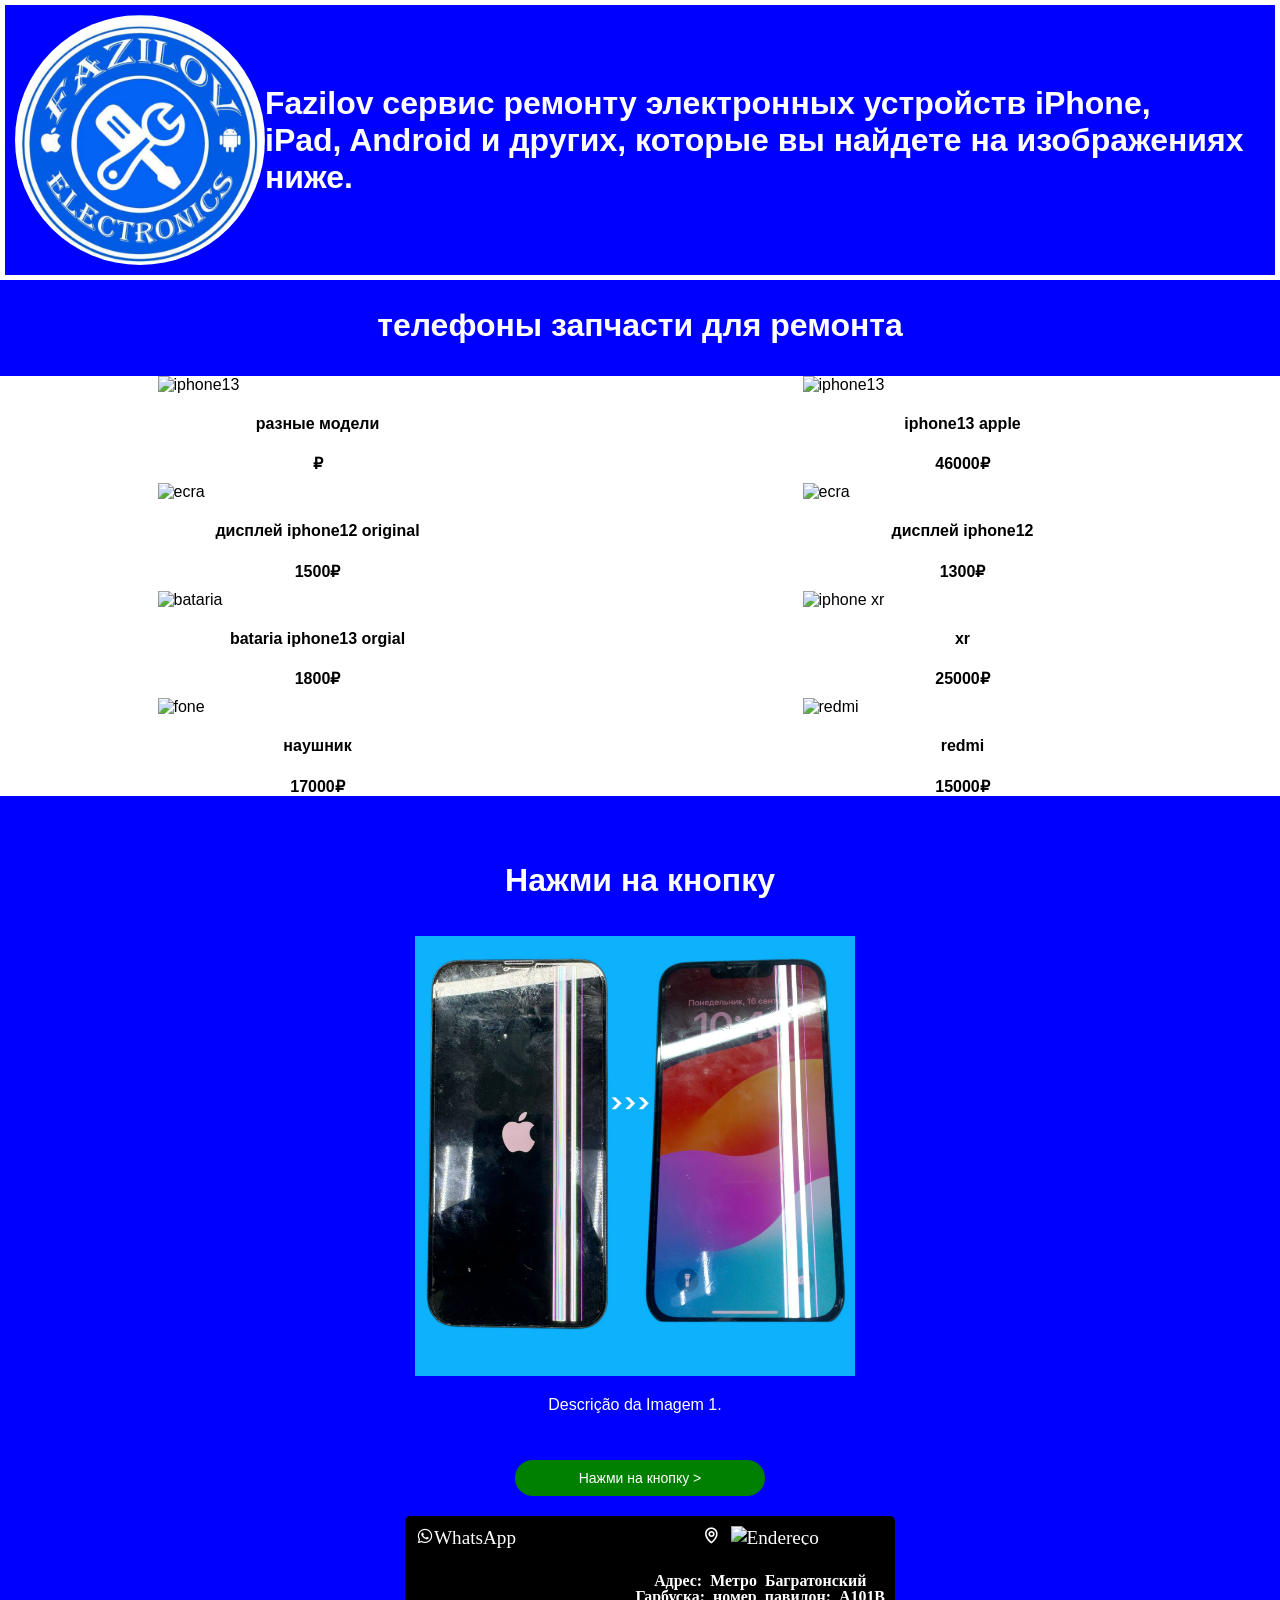
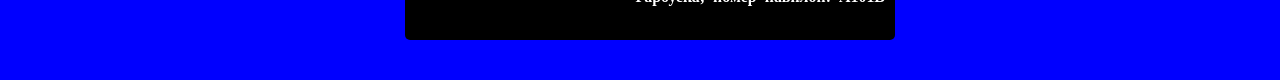
==== index.html @ f4b544a4 "Update index.htmla" ====
<!DOCTYPE html>
<html lang="pt-BR">

<head>
    <meta charset="UTF-8">
    <meta name="viewport" content="width=device-width, initial-scale=1.0">
    <title>Exibir Imagens Sequencialmente</title>
    <link rel="stylesheet" href="index.css">
    <link rel="stylesheet" href="https://unpkg.com/boxicons@latest/css/boxicons.min.css">
</head>

<body>
    <header class="logo">
        <img class="imglogo" src="./imagens/logotipo.png" alt="Logotipo">
        <h1>
            Fazilov сервис ремонту электронных устройств iPhone,<br> iPad, Android и других, которые
            вы найдете на изображениях ниже.
        </h1>
    </header>

    <h2>телефоны запчасти для ремонта</h2>
    <div class="containner">
    <div class="produtos">
        <img src="./imagens/celulares.webp" alt="iphone13" onclick="ampliar">
        <h4>разные модели</h4>
        <strong>₽</strong>
    </div>
    <div class="produtos">
        <img src="./imagens/iphone preto.png" alt="iphone13" onclick="ampliar">
        <h4>iphone13 apple</h4>
        <strong>46000₽</strong>
    </div>
    <div class="produtos">
        <img src="./imagens/ecrans.jpg" alt="ecra" onclick="ampliar">
        <h4>дисплей iphone12 original</h4>
        <strong>1500₽</strong>
    </div>
    <div class="produtos">
        <img src="./imagens/ecra.png" alt="ecra" onclick="ampliar">
        <h4>дисплей iphone12</h4>
        <strong>1300₽</strong>
    </div>
    <div class="produtos">
        <img src="./imagens/bataria.png" alt="bataria" onclick="ampliar">
        <h4>bataria iphone13 orgial</h4>
        <strong>1800₽</strong>
    </div>
    <div class="produtos">
        <img src="./imagens/xr preto.png" alt="iphone xr" onclick="ampliar">
        <h4>xr</h4>
        <strong>25000₽</strong>
    </div>
    <div class="produtos">
        <img src="./imagens/fones.png" alt="fone" onclick="ampliar">
        <h4>наушник</h4>
        <strong>17000₽</strong>
    </div>
    <div class="produtos">
        <img src="./imagens/redmi.png" alt="redmi" onclick="ampliar">
        <h4>redmi</h4>
        <strong>15000₽</strong>
    </div>
</div>
   

    <div class="container">
        <h2>Нажми на кнопку</h2>
        <div id="listaDeImagens">
            <div class="item" id="imagem1">
                <img src="./imagens/balckbear.png" alt="Imagem 1">
                <p>Descrição da Imagem 1.</p>
            </div>
            <div class="item" id="imagem2">
                <img src="./imagens/iphone13.png" alt="Imagem 2">
                <p>Descrição da Imagem 2.</p>
            </div>
            <div class="item" id="imagem3">
                <img src="./imagens/ipone12.png" alt="Imagem 3">
                <p>Descrição da Imagem 3.</p>
            </div>
            <div class="item" id="imagem4">
                <img src="./imagens/ipone13.png" alt="Imagem 4">
                <p>Descrição da Imagem 4.</p>
            </div>
            <div class="item" id="imagem5">
                <img src="./imagens/iponexr.png" alt="Imagem 5">
                <p>Descrição da Imagem 5.</p>
            </div>
        </div>
        <button id="showImageButton">Нажми на кнопку > </button>
    
    

    <main class="contato">
        <a href="https://wa.me/79998132441" target="_blank"><i class='bx bxl-whatsapp'>WhatsApp</i></a>
        <a href="https://www.google.com/maps?q=Метро Багратион+горбушка,+moscow" target="_blank">
            <i class='bx bx-map'>
                <img class="adresimg" src="./imagens/adres.png" alt="Endereço">
                <h5>Адрес: Метро Багратонский<br> Гарбуска; номер павилон: A101B</h5>
            </i>
        </a>
    </main>

    <script src="index.js"></script>
</body>

</html>
---- index.css ----
body {
    width: 100%;
    padding: 0;
    margin: 0;
    background-color: blue;
    font-family: Arial, sans-serif;
}

.container {
    padding: 20px;
    max-width: 470px;
    margin: 20px auto;
    text-align: center;
    color: white;
}

h1 {
    color: white;
}

.logo {
    display: flex;
    align-items: center;
    justify-content: center;
    border: 5px solid white;

    padding: 10px;
    background-color: blue;
}

.imglogo {
    width: 100%;
    max-width: 250px;
    /* Tamanho máximo para o logo */
    height: auto;
    border-radius: 60%;
}

#listaDeImagens {
    display: flex;
    /* Usar flexbox para exibir imagens em linha */
    overflow-x: auto;
    /* Permite rolagem horizontal se necessário */
    padding: 10px 0;
}

.item {
    display: flex;
    /* Flex para centralizar o conteúdo */
    flex-direction: column;
    /* Coloca imagem e descrição em coluna */
    margin: 0 10px;
    /* Espaçamento entre as imagens */
}

.item img {
    width: 440px;
    /* Tamanho fixo para as imagens */
    height: auto;
}

button {
    padding: 10px;
    background-color: green;
    color: white;
    border: none;
    cursor: pointer;
    width: 250px;
    border-radius: 50px;
    font-size: 14px;
    margin: 20px 0;
}

button:hover {
    background-color: red;
}

.contato {
    display: flex;
    flex-direction: inline;
    justify-content: center;
    justify-content: space-between;
    padding: 10px;
    color: white;
    background-color: black;
    width: 100%;

    border-radius: 5px;

}

i {
    color: white;
    font-size: larger;
}

.containner {
    width: 100%;
    display: grid;
    grid-template-columns: repeat(2, 1fr);
    gap: 10px;
    align-items: center;
    justify-content: center;
    background-color: white;
    margin-top: 2rem;

}

h2 {
    font-size: xx-large;
    text-align: center;
    color: white;
}

.produtos {
    display: flex;
    flex-direction: column;
    align-items: center;
    justify-content: center;

}

img {
    width: 20em;
}

.adresimg {
    width: 30px;
    /* Ajuste o tamanho do ícone do endereço */
}



/* Media Queries para responsividade */
@media (max-width: 900px) {
    body {
        text-align: center;
        /* Centraliza todo o texto do corpo */
    }

    .logo {
        margin-bottom: 20px;
        /* Espaçamento abaixo do cabeçalho */
    }

    .imglogo {
        max-width: 120px;
        /* Reduz o tamanho do logo em telas menores */
    }

    h1,
    h2 {
        font-size: 1.5em;
        /* Ajusta o tamanho da fonte dos títulos */
    }

    .containner {
        display: flex;
        flex-wrap: wrap;
        /* Permite que os produtos se movam para a linha seguinte */
        justify-content: center;
        /* Centraliza os produtos */
    }

    .produtos {
        margin: 10px;
        /* Espaçamento entre os produtos */
        text-align: center;
        /* Centraliza o texto dentro dos produtos */
    }

    .produtos img {
        max-width: 100%;
        /* Imagem ocupa 100% da largura do contêiner */
        height: auto;
        /* Mantém a proporção da imagem */
    }

    .container {
        padding: 10px;
        text-align: center;
        /* Centraliza o texto */
    }

    #listaDeImagens {
        display: flex;
        flex-direction: column;
        /* Muda a direção para coluna em telas menores */
        align-items: center;
        /* Centraliza os itens */
    }

    .item {
        margin: 10px 0;
        /* Espaçamento entre as imagens */
    }

    .item img {
        width: 100%;
        /* Ajusta a largura das imagens */
        max-width: 300px;
        /* Tamanho máximo para as imagens */
    }

    button {
        width: 200px;
        /* Ajusta o tamanho do botão */
        margin: 20px 0;
        /* Espaçamento acima e abaixo do botão */
    }

    .contato {
        display: flex;
        flex-direction: column;
        /* Muda a direção para coluna em telas menores */
        align-items: center;
        /* Centraliza os itens */
        text-align: center;
        /* Centraliza o texto */
        margin-top: 20px;
        /* Espaçamento acima da seção de contato */
    }

    .contato a {
        margin: 5px 0;
        /* Margem entre os links */
    }
}

@media (max-width: 600px) {
    .imglogo {
        max-width: 100px;
        /* Reduz ainda mais em dispositivos móveis */
    }

    h1,
    h2 {
        font-size: 1.2em;
        /* Ajusta o tamanho da fonte dos títulos */
    }

    button {
        width: 100%;
        /* Botão ocupa toda a largura */
    }

    .contato {
        width: 100%;
        /* Contato ocupa toda a largura */
        text-align: center;
        /* Centraliza o texto */
    }

    .item img {
        max-width: 200px;
        /* Tamanho máximo para as imagens em dispositivos móveis */
    }
}
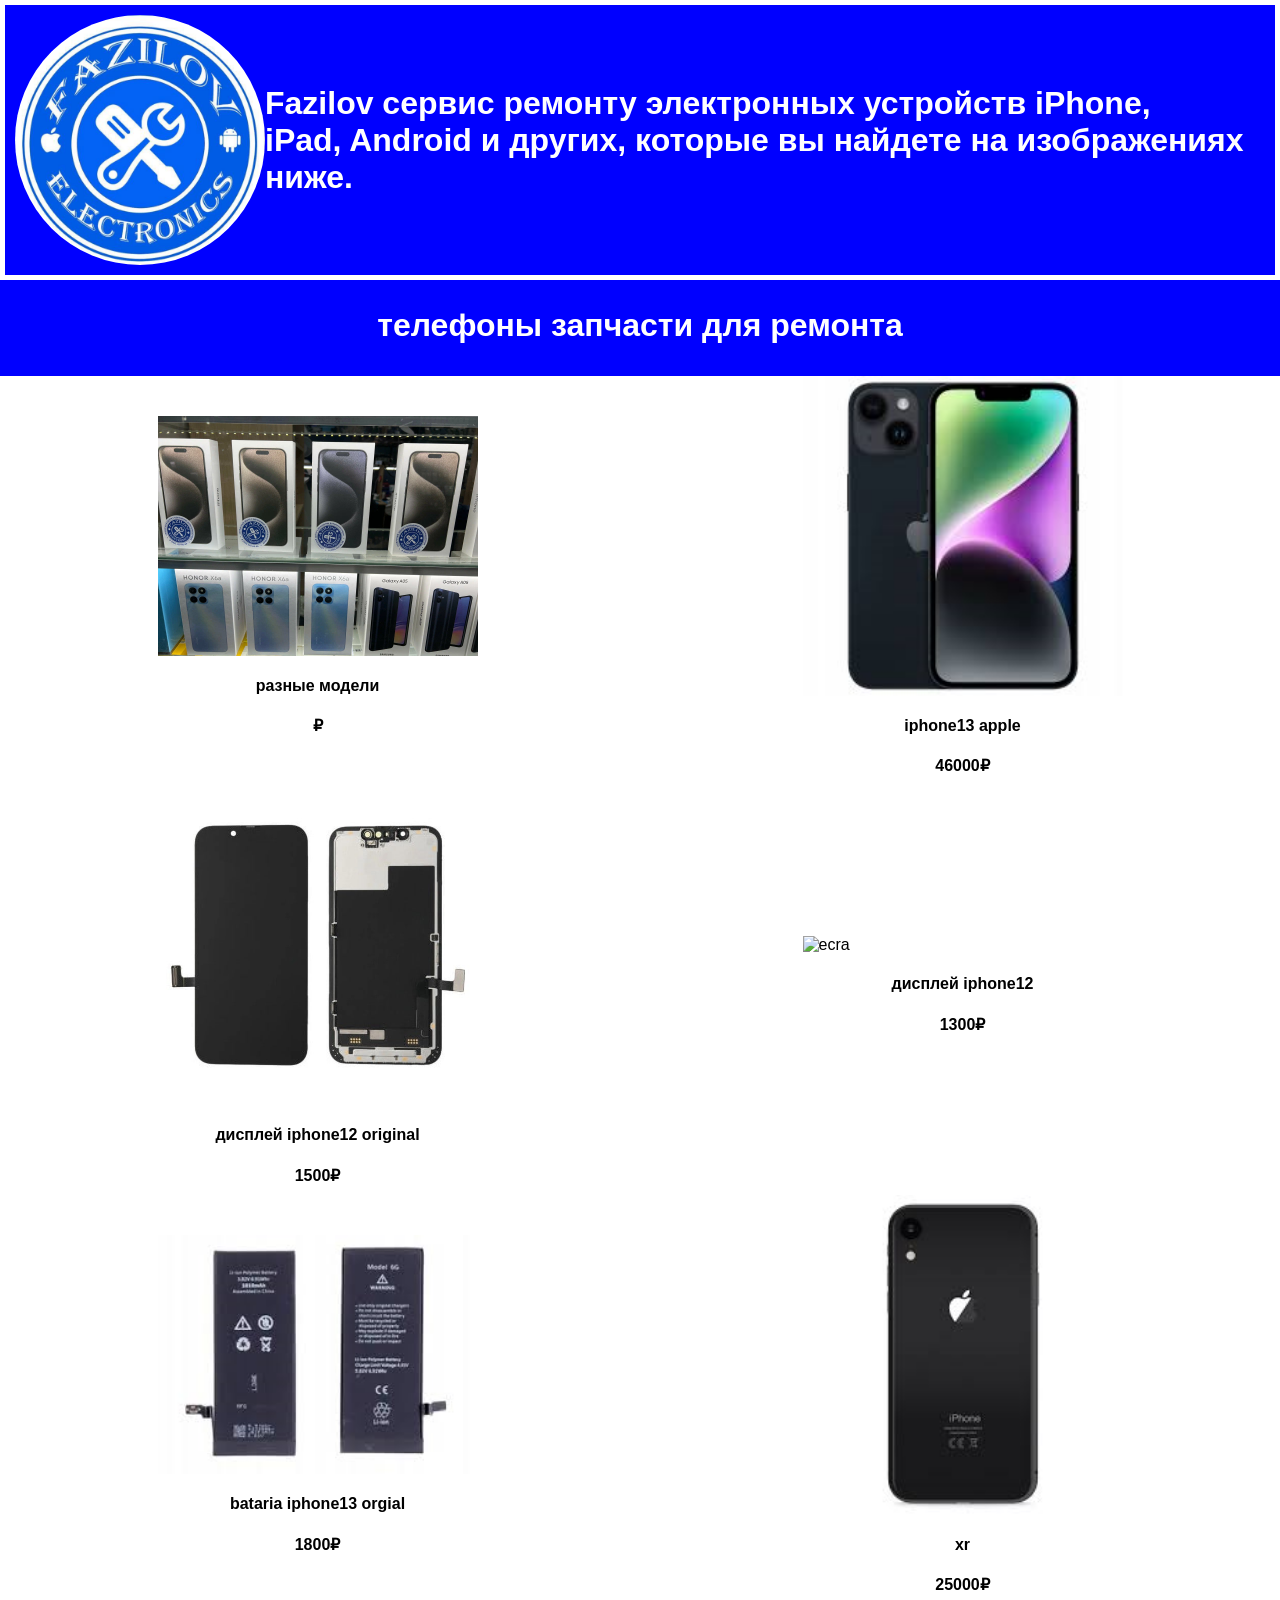
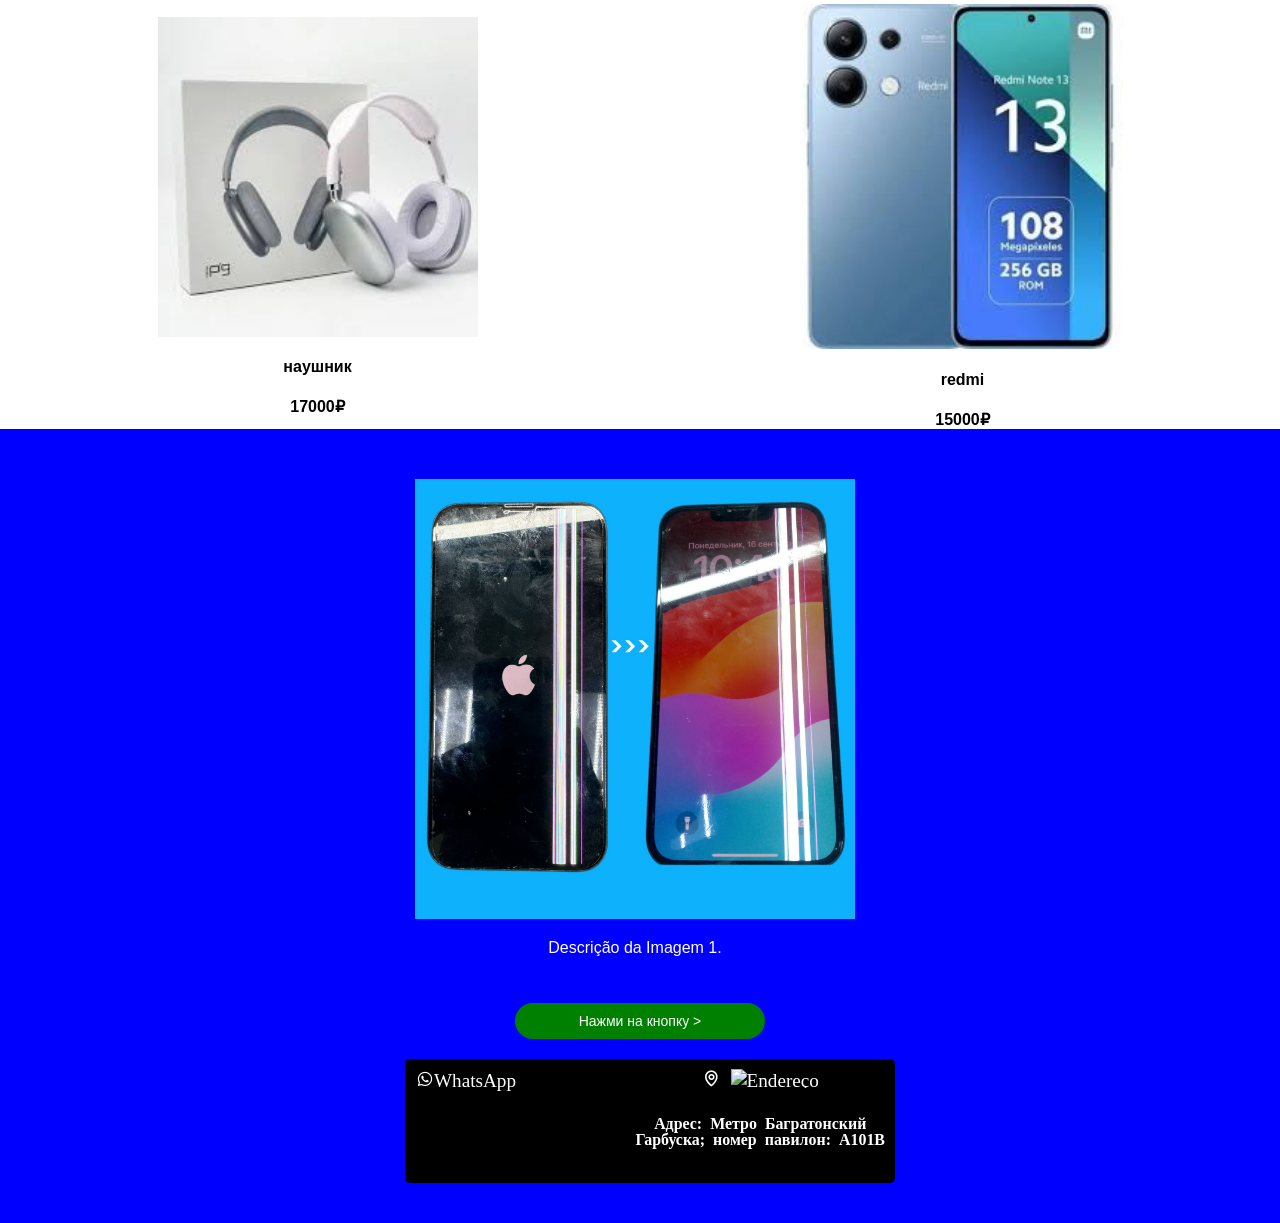
==== commit ec499b76: "Update index.htmla" ====
--- a/index.html
+++ b/index.html
@@ -31,12 +31,12 @@
         <strong>46000₽</strong>
     </div>
     <div class="produtos">
-        <img src="./imagens/ecrans.jpg" alt="ecra" onclick="ampliar">
+        <img src="./imagens/ecrans.jpg" alt="" onclick="ampliar">
         <h4>дисплей iphone12 original</h4>
         <strong>1500₽</strong>
     </div>
     <div class="produtos">
-        <img src="./imagens/ecra.png" alt="ecra" onclick="ampliar">
+        <img src="./imagens/дисплей iphone12.png" alt="ecra" onclick="ampliar">
         <h4>дисплей iphone12</h4>
         <strong>1300₽</strong>
     </div>
@@ -64,7 +64,7 @@
    
 
     <div class="container">
-        <h2>Нажми на кнопку</h2>
+       
         <div id="listaDeImagens">
             <div class="item" id="imagem1">
                 <img src="./imagens/balckbear.png" alt="Imagem 1">
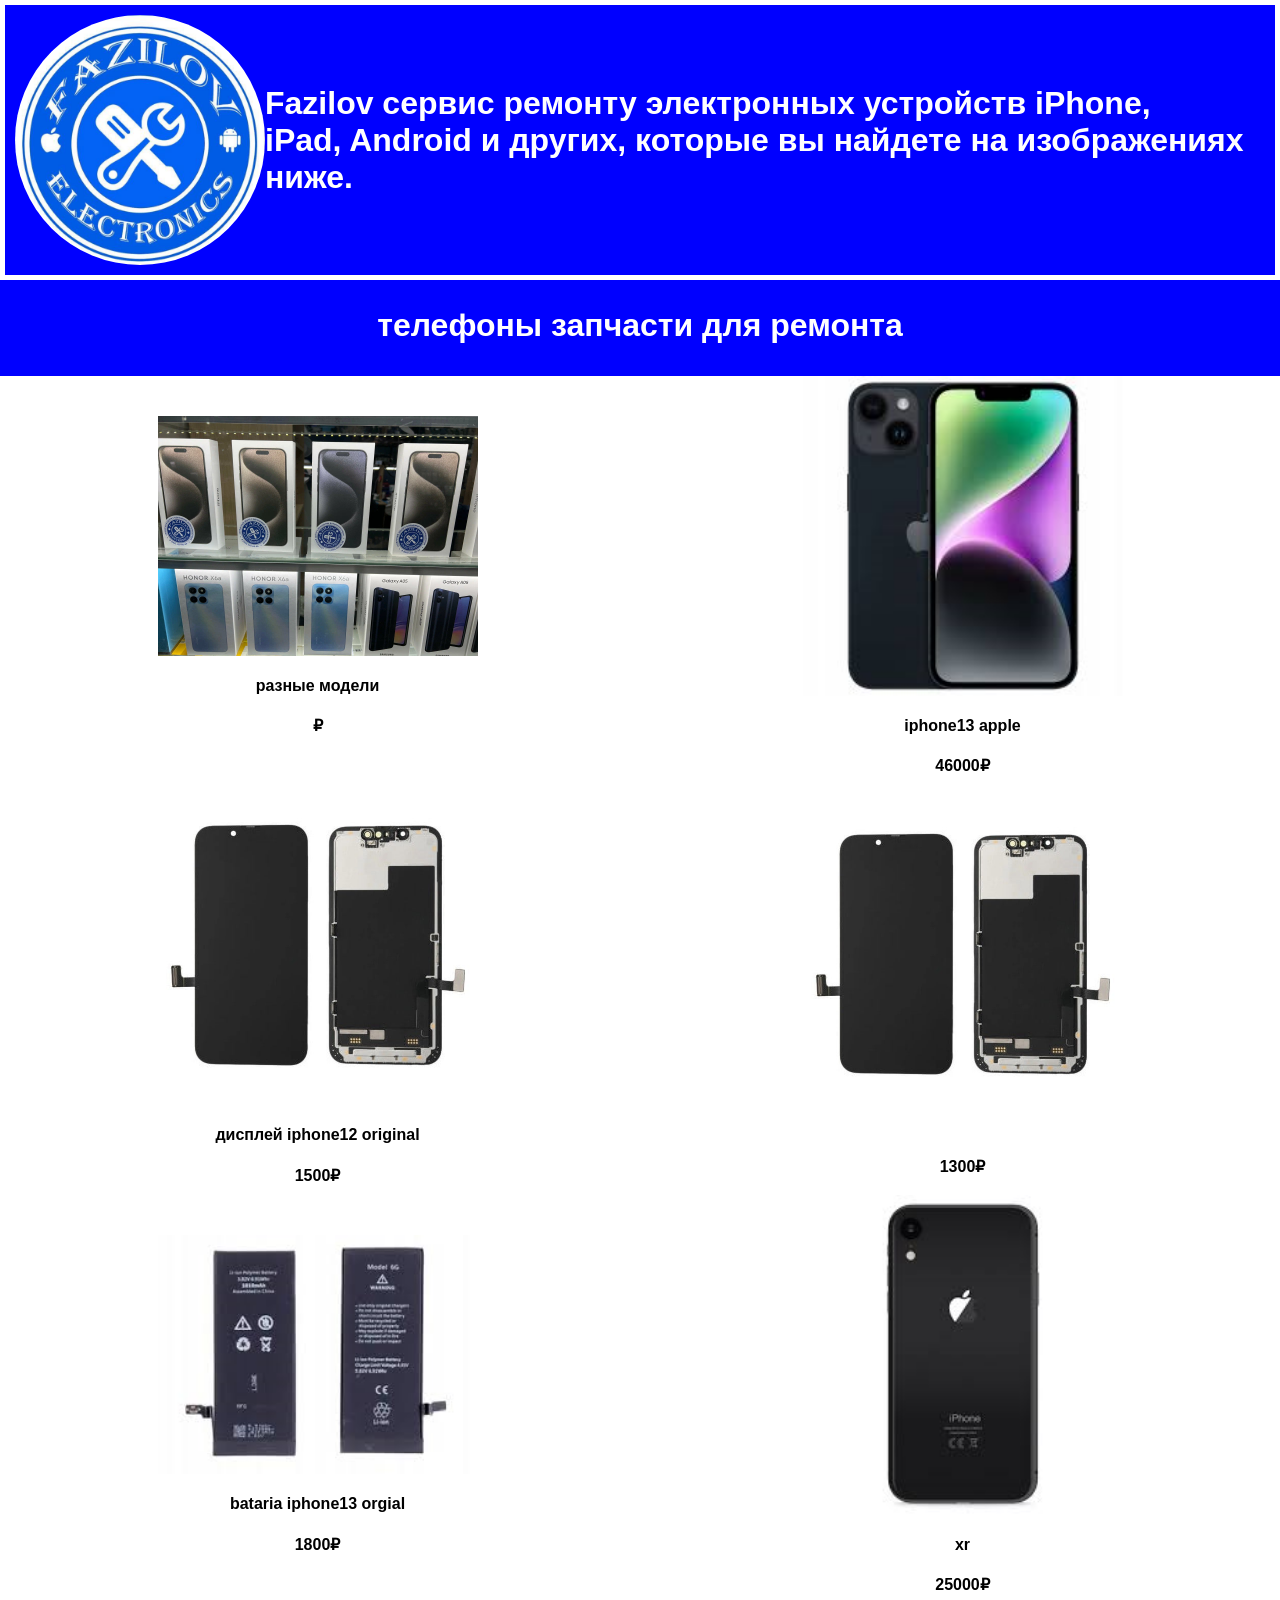
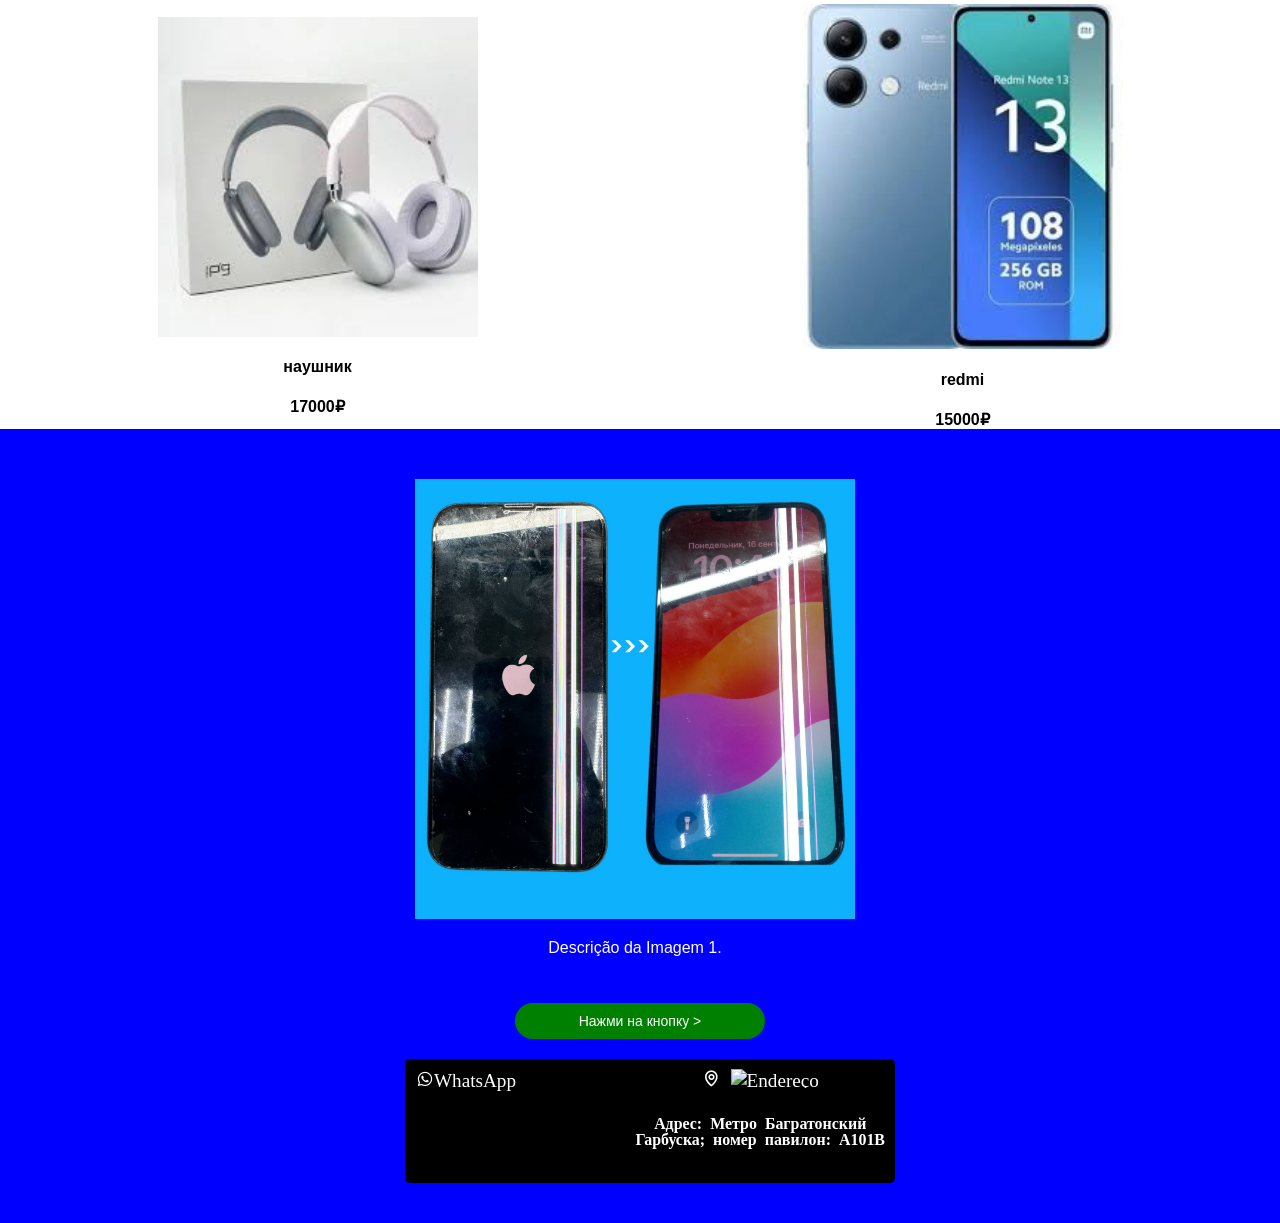
==== commit 24bd35a0: "Update index.htmla" ====
--- a/index.html
+++ b/index.html
@@ -36,8 +36,8 @@
         <strong>1500₽</strong>
     </div>
     <div class="produtos">
-        <img src="./imagens/дисплей iphone12.png" alt="ecra" onclick="ampliar">
-        <h4>дисплей iphone12</h4>
+        <img src="./imagens/display.jpg" alt="ecra" onclick="ampliar">
+        <h4></h4>
         <strong>1300₽</strong>
     </div>
     <div class="produtos">
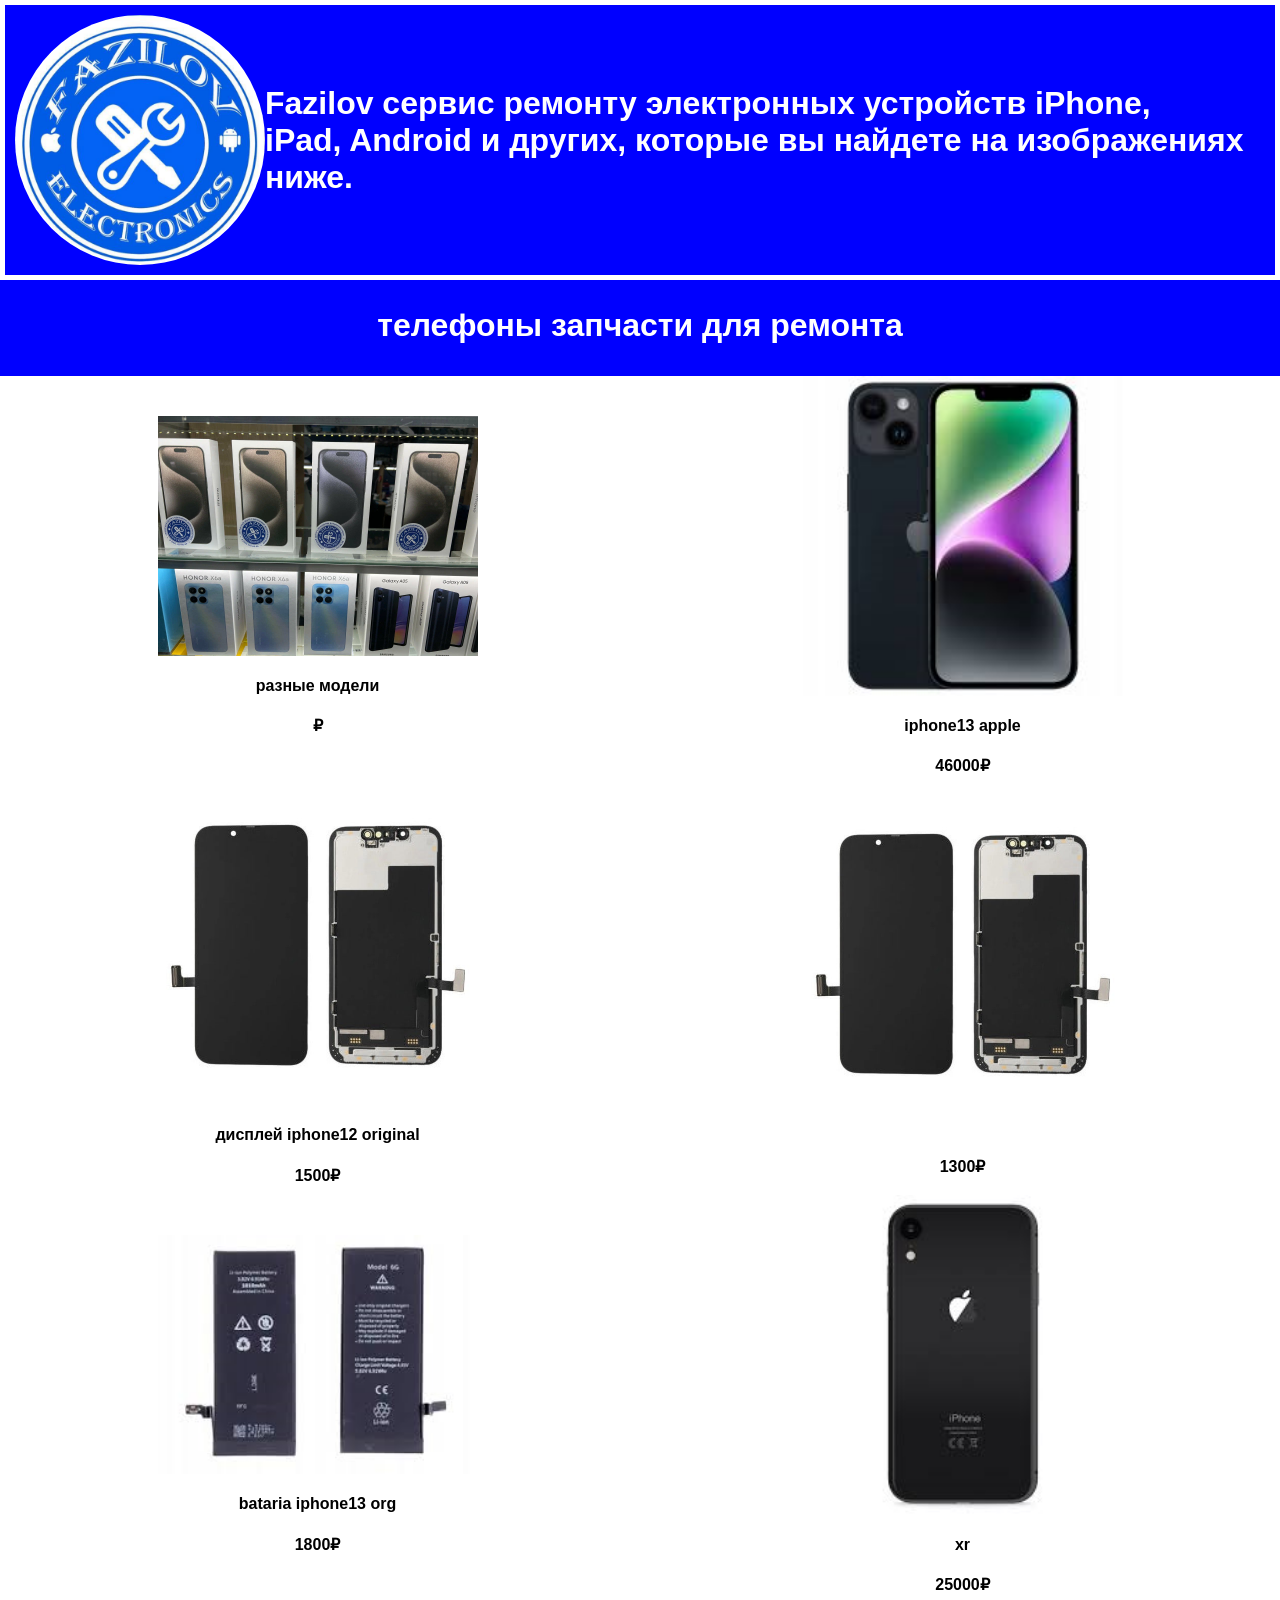
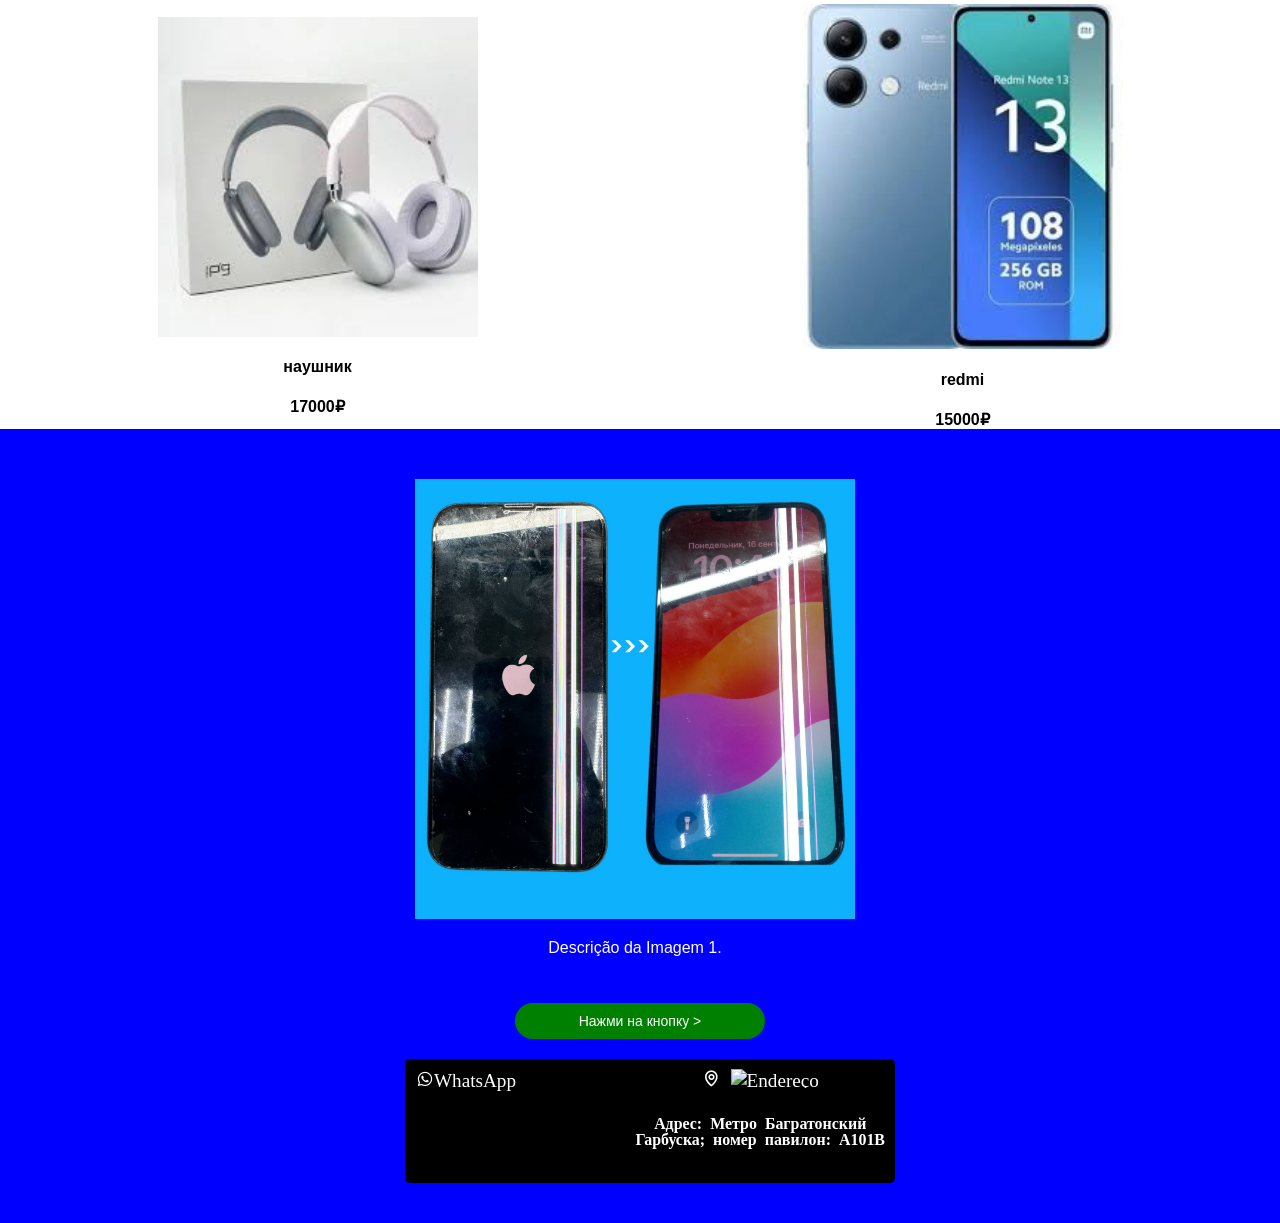
==== commit 231a0042: "Update index.htmlA" ====
--- a/index.html
+++ b/index.html
@@ -42,7 +42,7 @@
     </div>
     <div class="produtos">
         <img src="./imagens/bataria.png" alt="bataria" onclick="ampliar">
-        <h4>bataria iphone13 orgial</h4>
+        <h4>bataria iphone13 org</h4>
         <strong>1800₽</strong>
     </div>
     <div class="produtos">
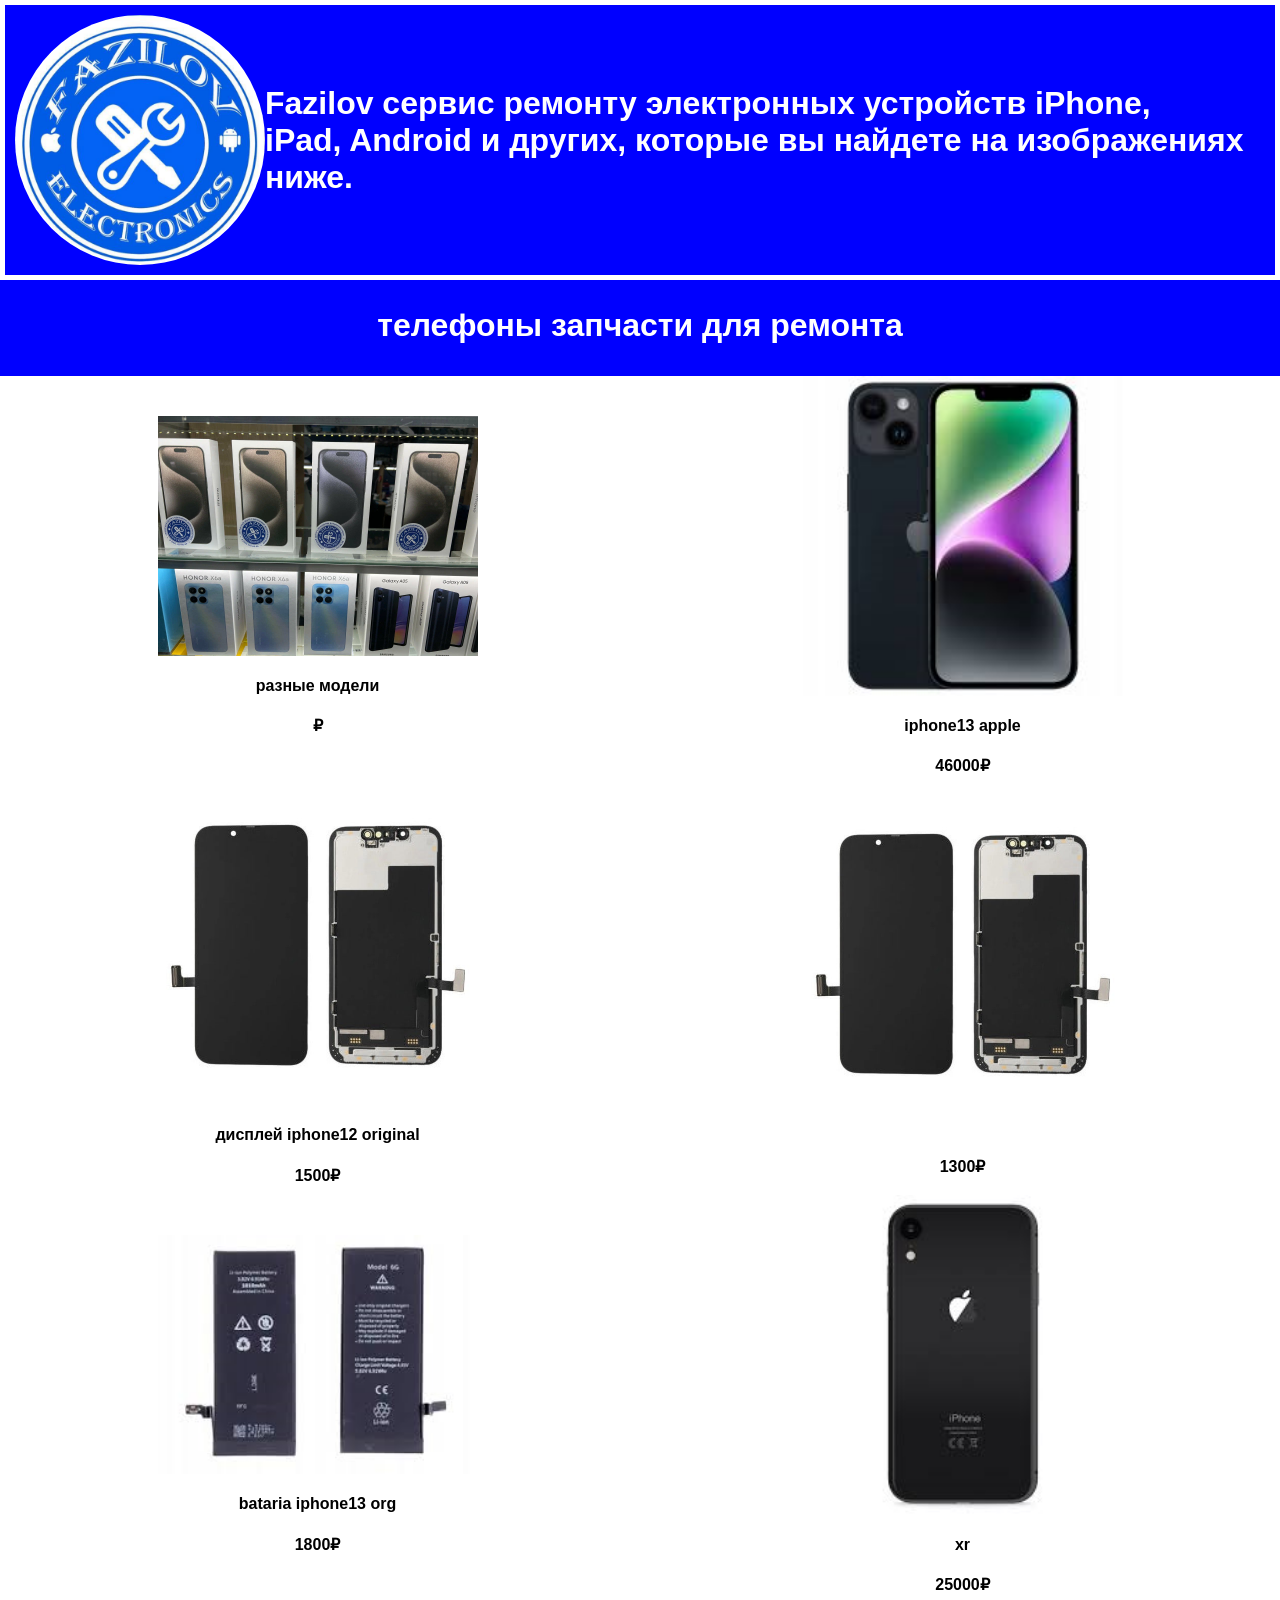
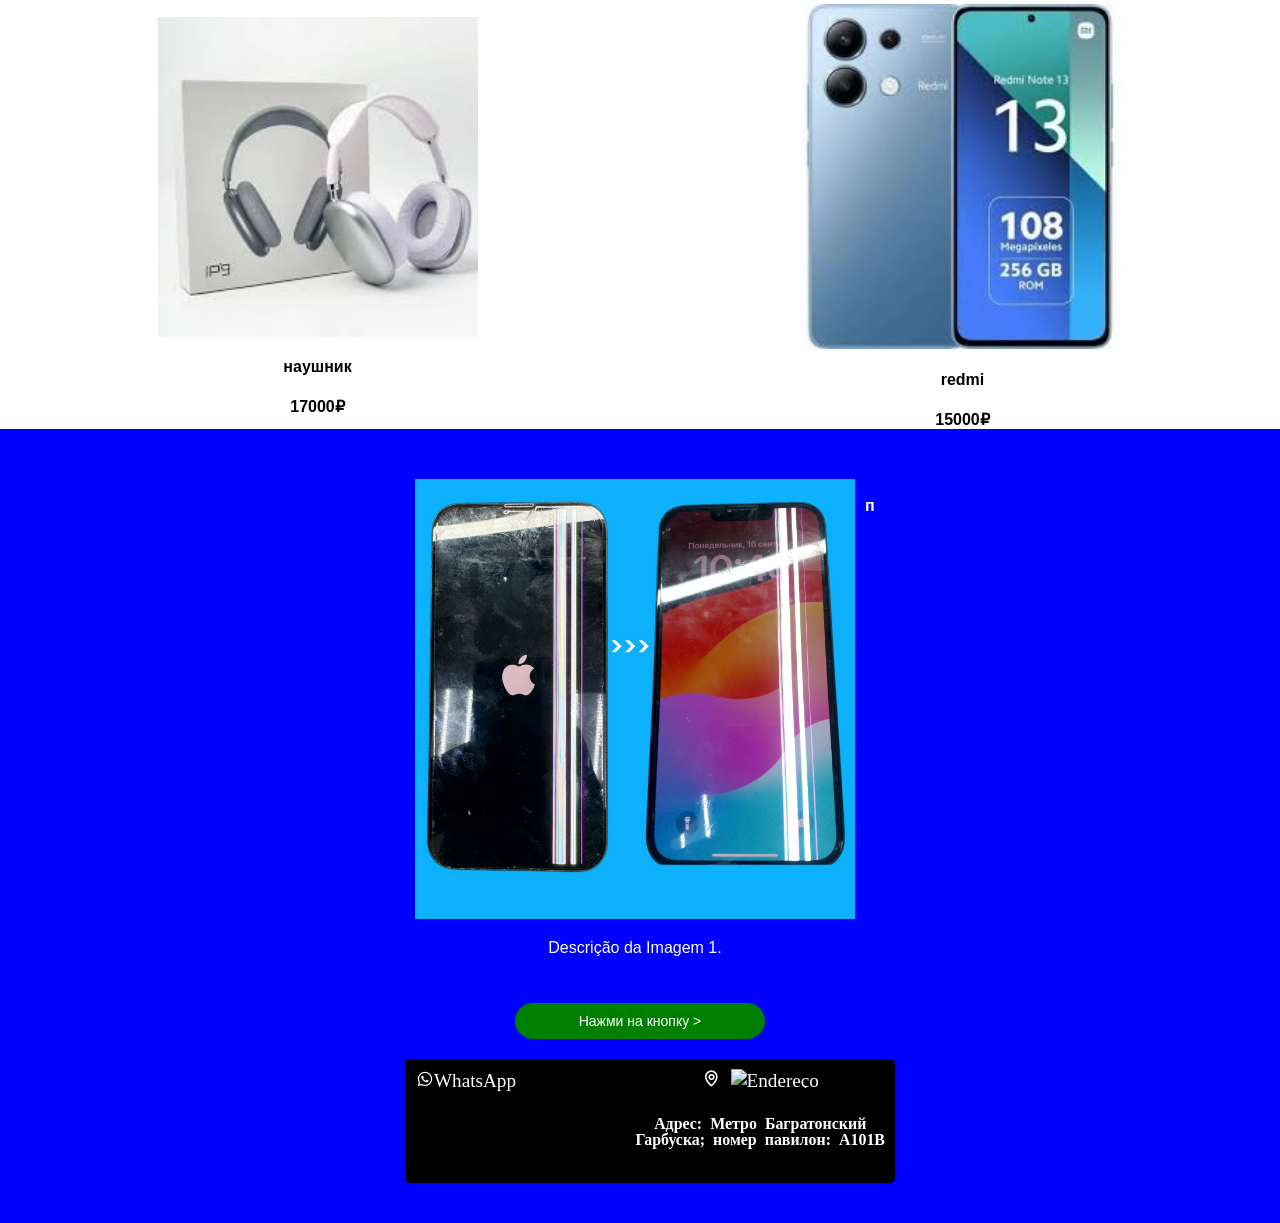
==== commit 4e8c1c5d: "Update index.htmla" ====
--- a/index.html
+++ b/index.html
@@ -86,6 +86,8 @@
                 <img src="./imagens/iponexr.png" alt="Imagem 5">
                 <p>Descrição da Imagem 5.</p>
             </div>
+             <strong>до  после</strong>
+
         </div>
         <button id="showImageButton">Нажми на кнопку > </button>
     
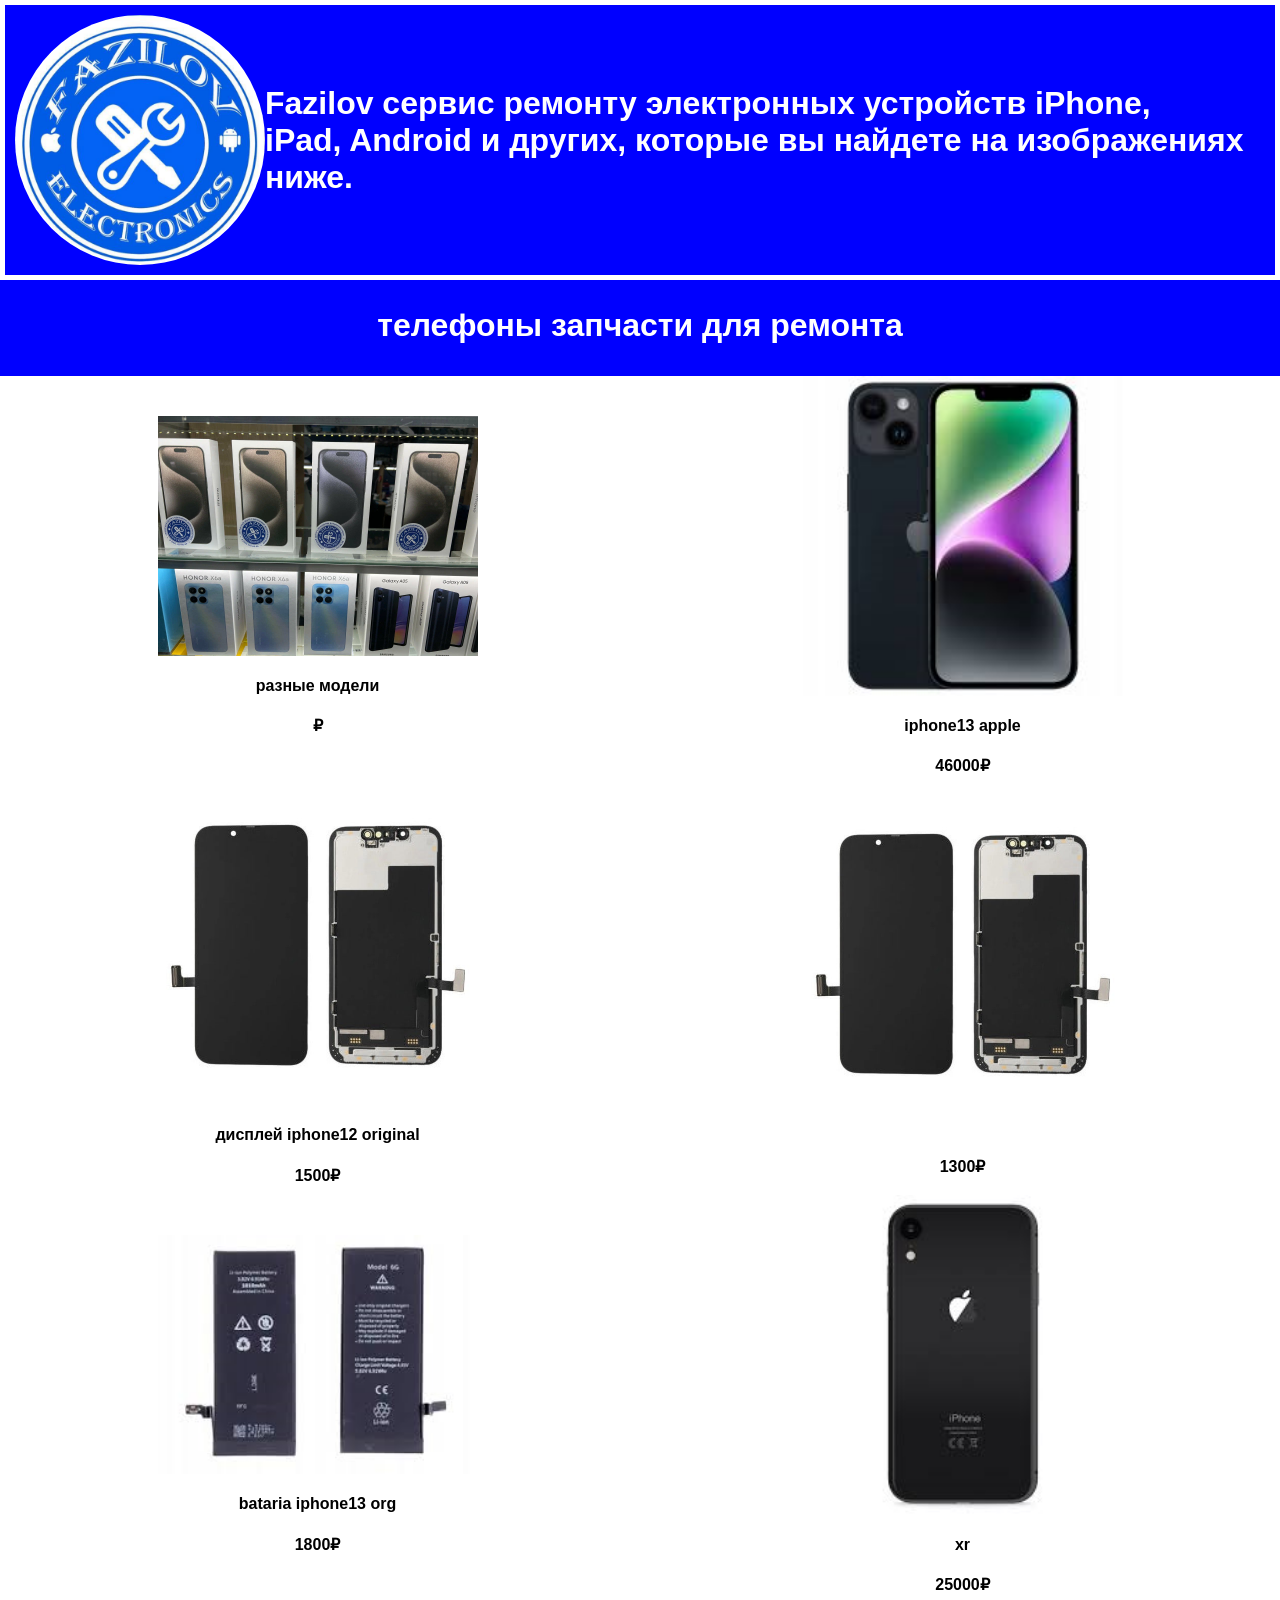
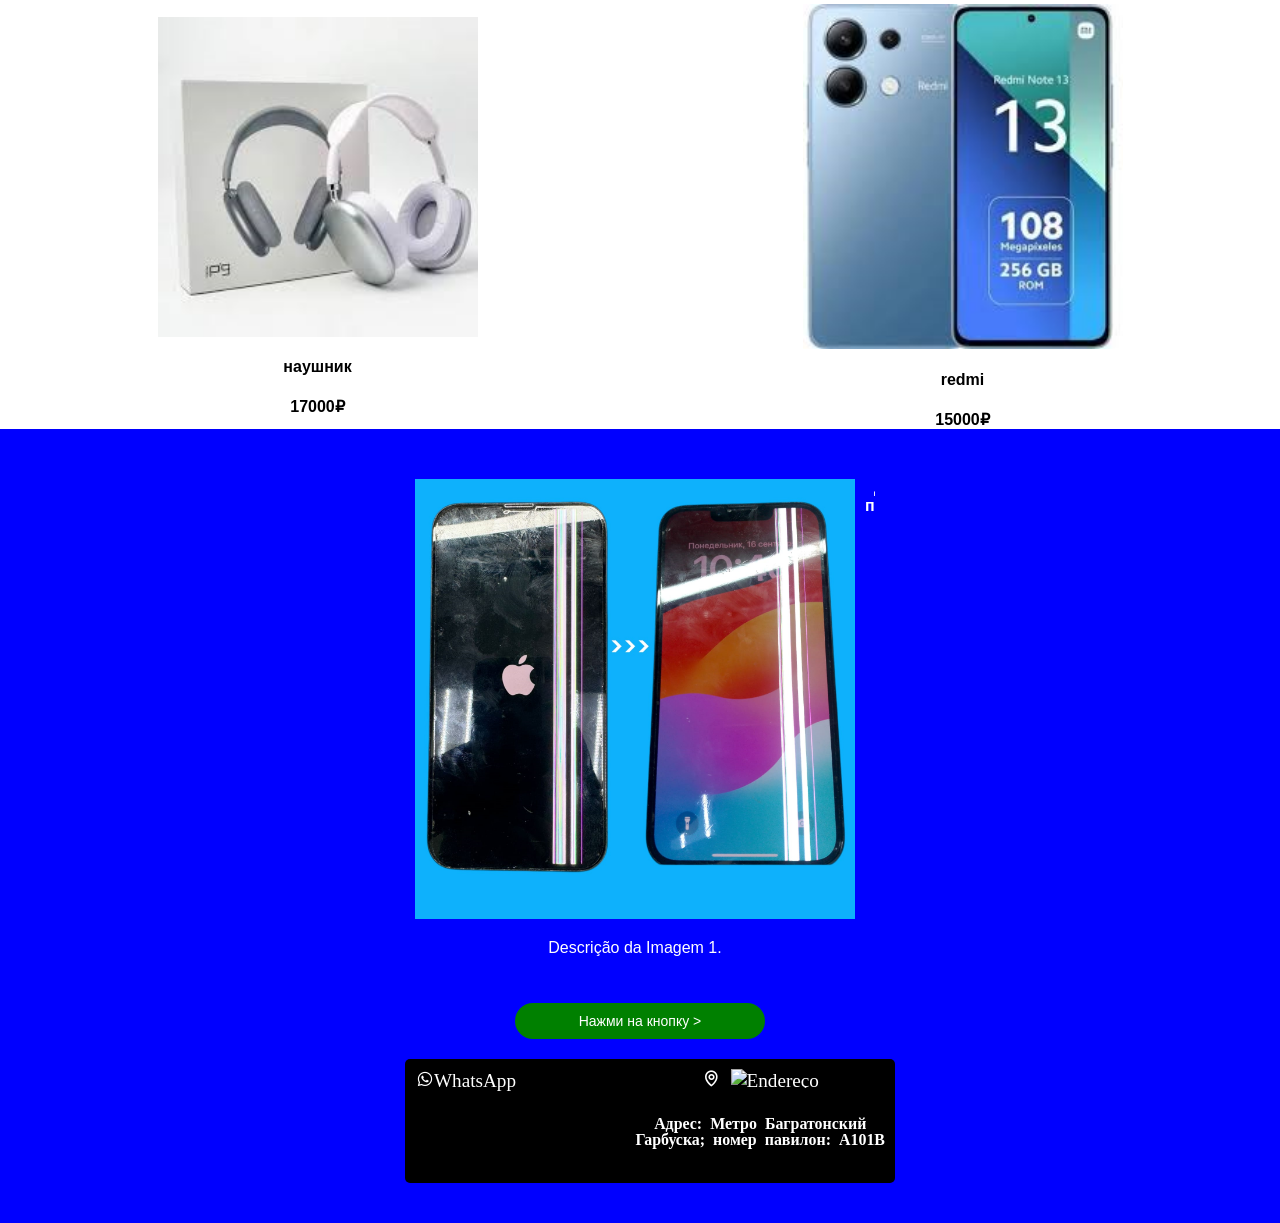
==== commit 25f4476c: "Update index.htmla" ====
--- a/index.html
+++ b/index.html
@@ -86,7 +86,7 @@
                 <img src="./imagens/iponexr.png" alt="Imagem 5">
                 <p>Descrição da Imagem 5.</p>
             </div>
-             <strong>до  после</strong>
+             <strong>до              /               после</strong>
 
         </div>
         <button id="showImageButton">Нажми на кнопку > </button>
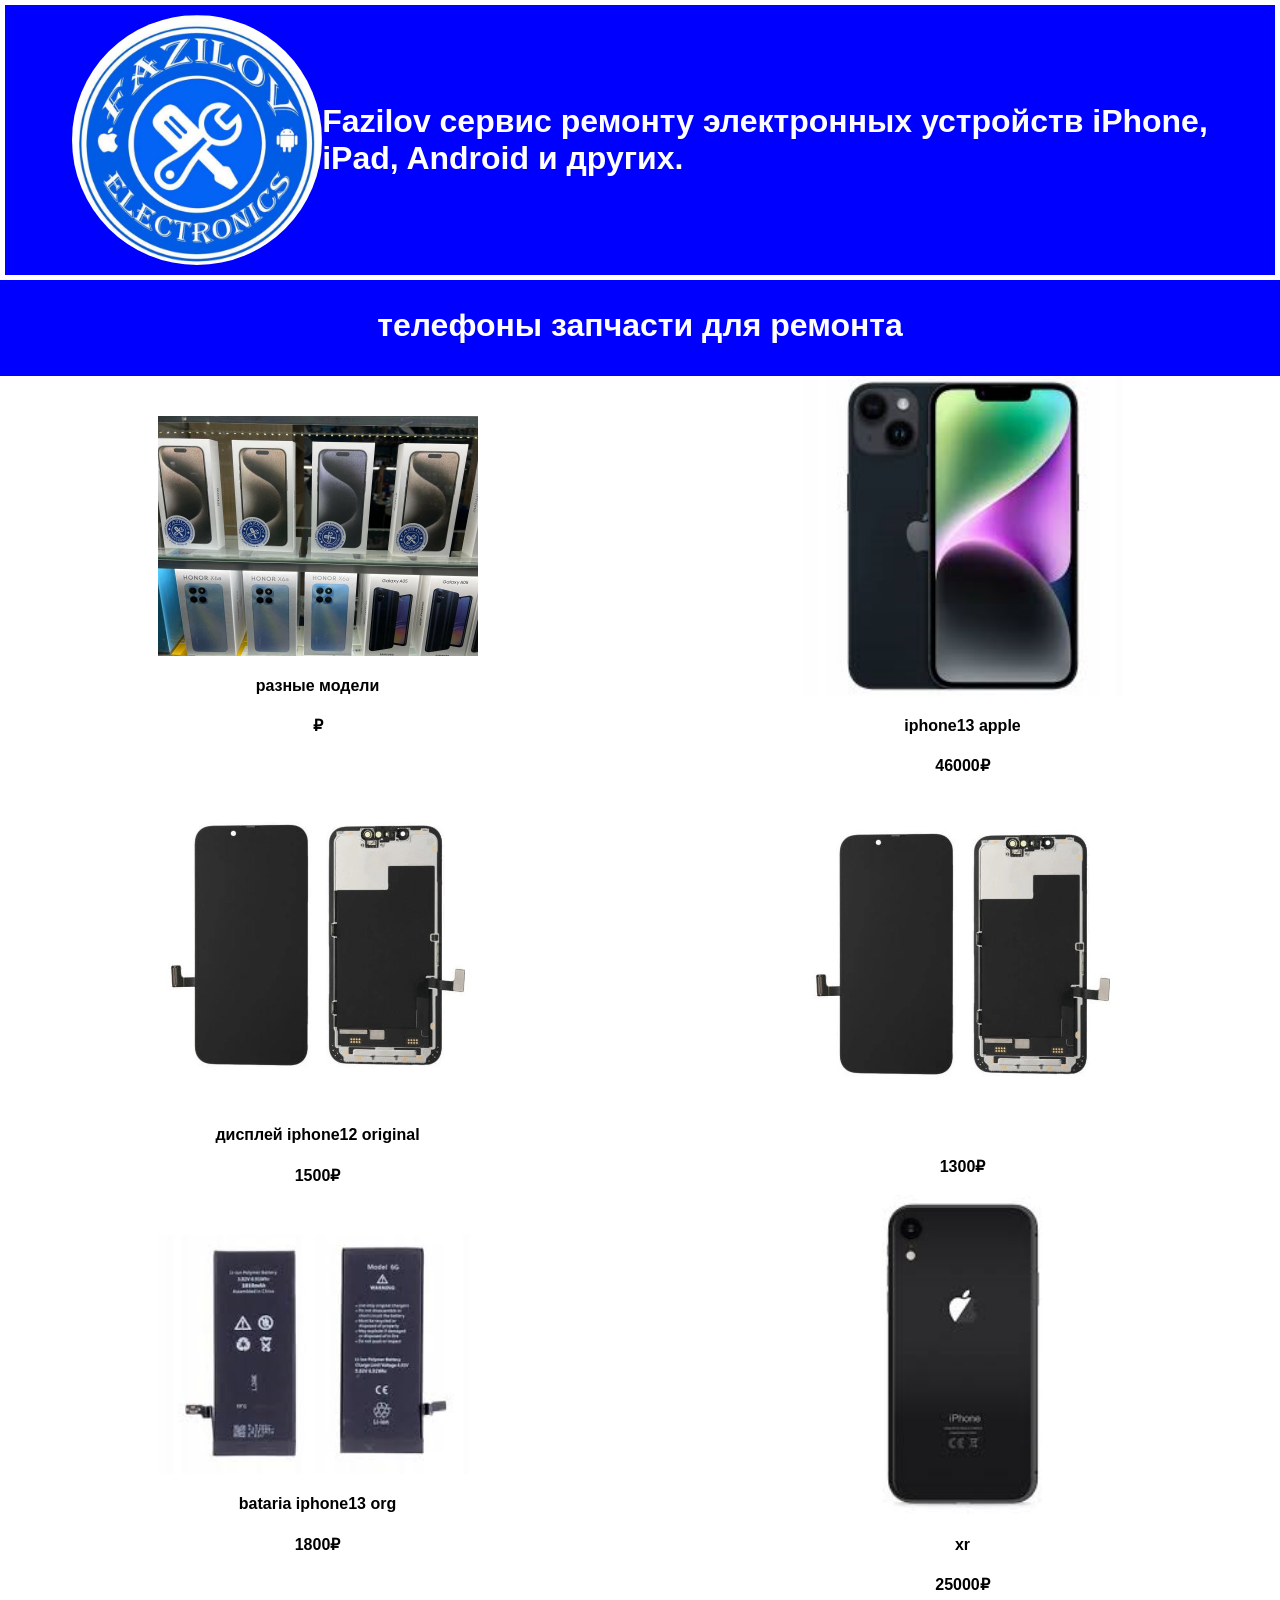
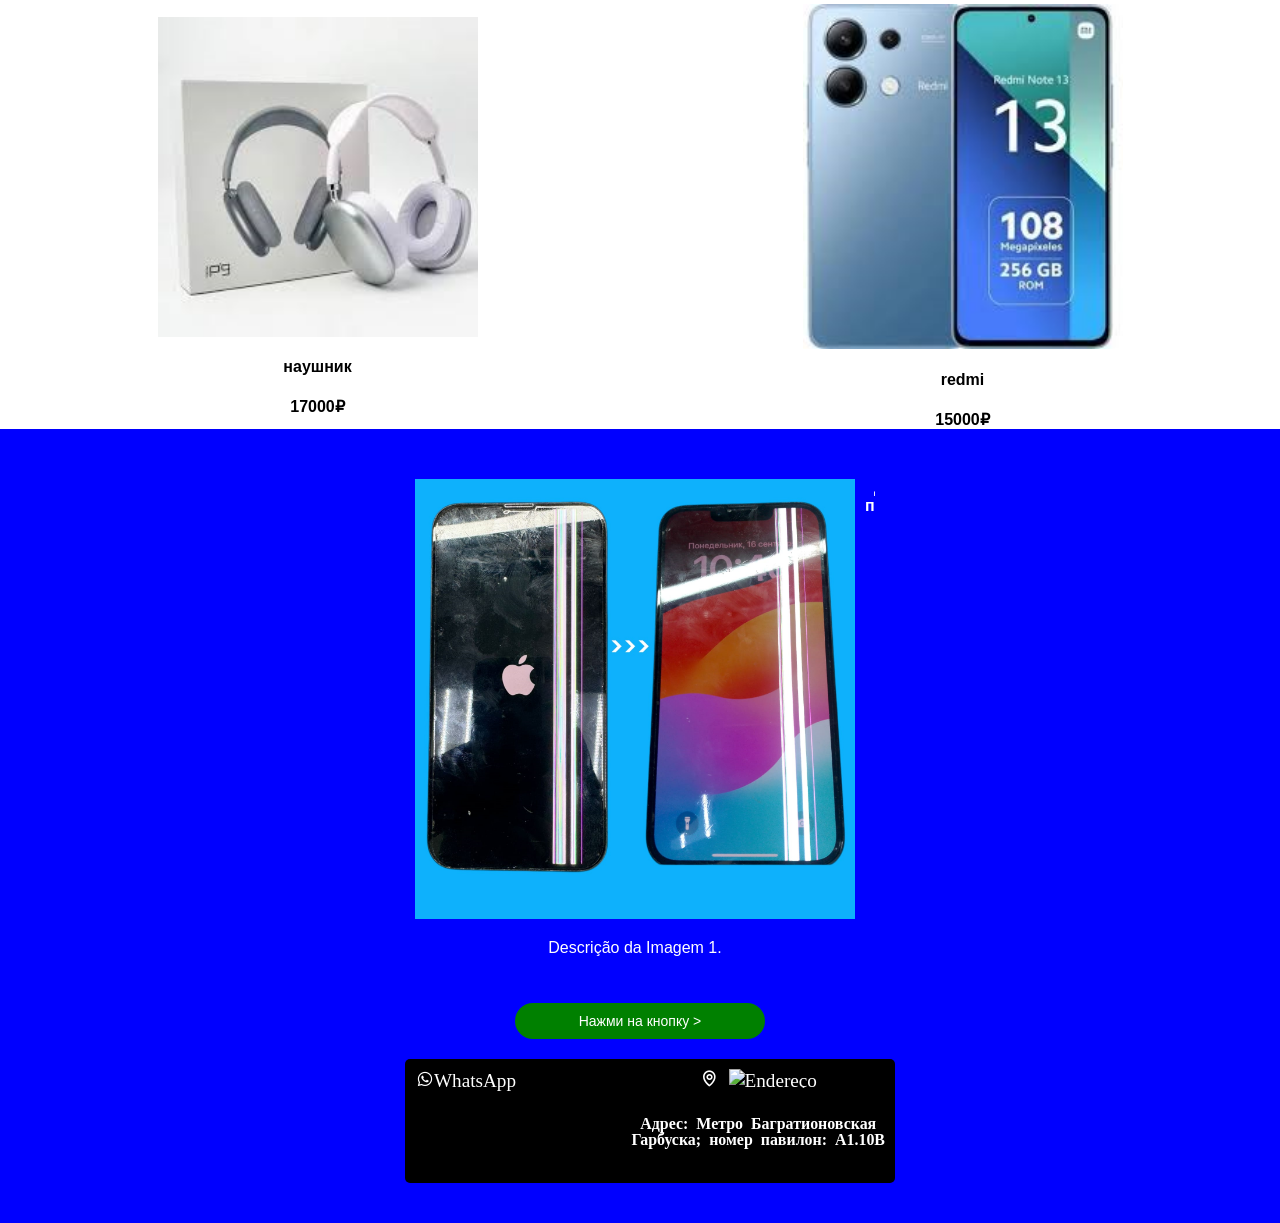
==== commit 5b160d99: "Update index.htmla" ====
--- a/index.html
+++ b/index.html
@@ -13,8 +13,8 @@
     <header class="logo">
         <img class="imglogo" src="./imagens/logotipo.png" alt="Logotipo">
         <h1>
-            Fazilov сервис ремонту электронных устройств iPhone,<br> iPad, Android и других, которые
-            вы найдете на изображениях ниже.
+            Fazilov сервис ремонту электронных устройств iPhone,<br> iPad, Android и других.
+            
         </h1>
     </header>
 
@@ -98,7 +98,7 @@
         <a href="https://www.google.com/maps?q=Метро Багратион+горбушка,+moscow" target="_blank">
             <i class='bx bx-map'>
                 <img class="adresimg" src="./imagens/adres.png" alt="Endereço">
-                <h5>Адрес: Метро Багратонский<br> Гарбуска; номер павилон: A101B</h5>
+                <h5>Адрес: Метро Багратионовская<br> Гарбуска; номер павилон: A1.10B</h5>
             </i>
         </a>
     </main>
